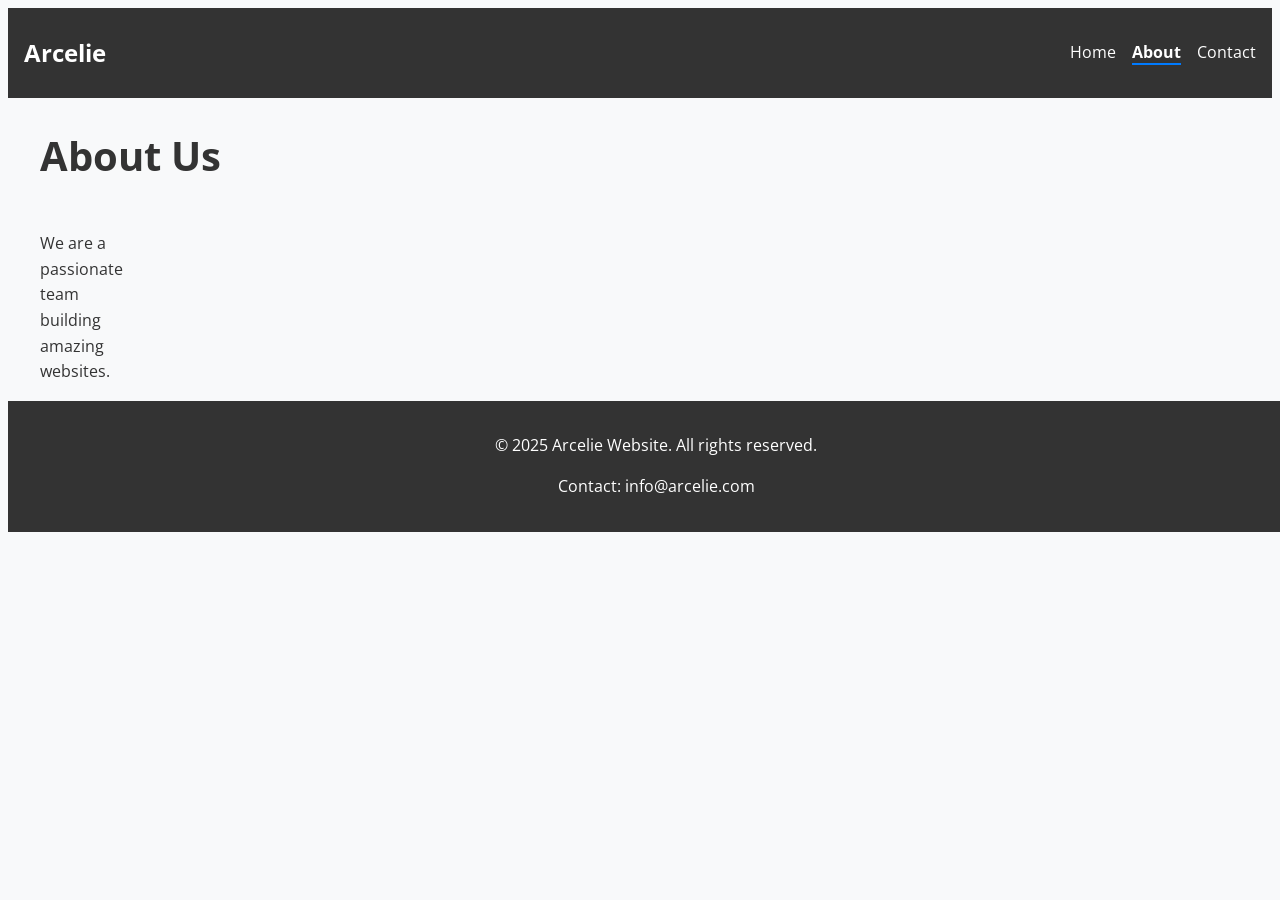
==== about.html @ e24c8805 "Add example pages (about, contact)" ====
<!-- about.html -->
<!DOCTYPE html>
<html lang="en">
<head>
  <meta charset="UTF-8">
  <meta name="viewport" content="width=device-width, initial-scale=1.0">
  <title>About - Arcelie Website</title>
  <link rel="stylesheet" href="css/normalize.css">
  <link rel="stylesheet" href="css/style.css">
  <link href="https://fonts.googleapis.com/css2?family=Open+Sans:wght@400;700&display=swap" rel="stylesheet">
</head>
<body>
  <header>
    <div class="logo">Arcelie</div>
    <nav>
      <ul>
        <li><a href="index.html">Home</a></li>
        <li><a href="about.html" class="active">About</a></li>
        <li><a href="contact.html">Contact</a></li>
      </ul>
    </nav>
  </header>
  <main class="container">
    <h1>About Us</h1>
    <div class="grid">
      <div class="col-12">
        <p>We are a passionate team building amazing websites.</p>
      </div>
    </div>
  </main>
  <footer>
    <p>&copy; 2025 Arcelie Website. All rights reserved.</p>
    <p>Contact: info@arcelie.com</p>
  </footer>
  <script src="js/script.js"></script>
</body>
</html>
---- css/style.css ----
/* css/style.css (updated) */

/* css/style.css (updated) */
header {
  background: #333;
  color: white;
  padding: 1rem;
  display: flex;
  justify-content: space-between;
  align-items: center;
}

.logo {
  font-size: 1.5rem;
  font-weight: bold;
}

nav ul {
  list-style: none;
  display: flex;
  gap: 1rem;
}

nav a {
  color: white;
  text-decoration: none;
}

footer {
  background: #333;
  color: white;
  text-align: center;
  padding: 1rem;
  position: relative;
  bottom: 0;
  width: 100%;
}

.btn {
  padding: 0.5rem 1rem;
  border: none;
  border-radius: 4px;
  cursor: pointer;
  font-size: 1rem;
  transition: background 0.3s;
}

.btn-primary {
  background: #007bff;
  color: white;
}

.btn-primary:hover {
  background: #0056b3;
}

.btn-secondary {
  background: #6c757d;
  color: white;
}

.btn-secondary:hover {
  background: #545b62;
}

.form-group {
  margin-bottom: 1rem;
}

.form-group label {
  display: block;
  margin-bottom: 0.5rem;
}

.form-group input,
.form-group textarea {
  width: 100%;
  padding: 0.5rem;
  border: 1px solid #ccc;
  border-radius: 4px;
  font-size: 1rem;
}

/* css/style.css (updated) */
:root {
  --primary-color: #007bff;
  --secondary-color: #6c757d;
  --accent-color: #28a745;
  --text-color: #333;
  --background-color: #f8f9fa;
}

body {
  font-family: 'Open Sans', Arial, sans-serif;
  color: var(--text-color);
  background: var(--background-color);
  line-height: 1.6;
}

h1 {
  font-size: 2.5rem;
  font-weight: 700;
}

h2 {
  font-size: 2rem;
}

p {
  font-size: 1rem;
}

/* Update previous button styles to use variables */
.btn-primary {
  background: var(--primary-color);
  color: white;
}

.btn-primary:hover {
  background: darken(var(--primary-color), 10%);
}

.btn-secondary {
  background: var(--secondary-color);
  color: white;
}

.btn-secondary:hover {
  background: darken(var(--secondary-color), 10%);
}

/* css/style.css (updated) */
.container {
  max-width: 1200px;
  margin: 0 auto;
  padding: 0 1rem;
}

.grid {
  display: grid;
  grid-template-columns: repeat(12, 1fr);
  gap: 1rem;
}

.col-4 {
  grid-column: span 4;
}

.col-6 {
  grid-column: span 6;
}

@media (max-width: 768px) {
  .grid {
    grid-template-columns: 1fr;
  }

  .col-4, .col-6 {
    grid-column: span 12;
  }

  nav ul {
    flex-direction: column;
    align-items: center;
  }
}

/* css/style.css (updated for active nav link) */
nav a.active {
  font-weight: bold;
  border-bottom: 2px solid var(--primary-color);
}
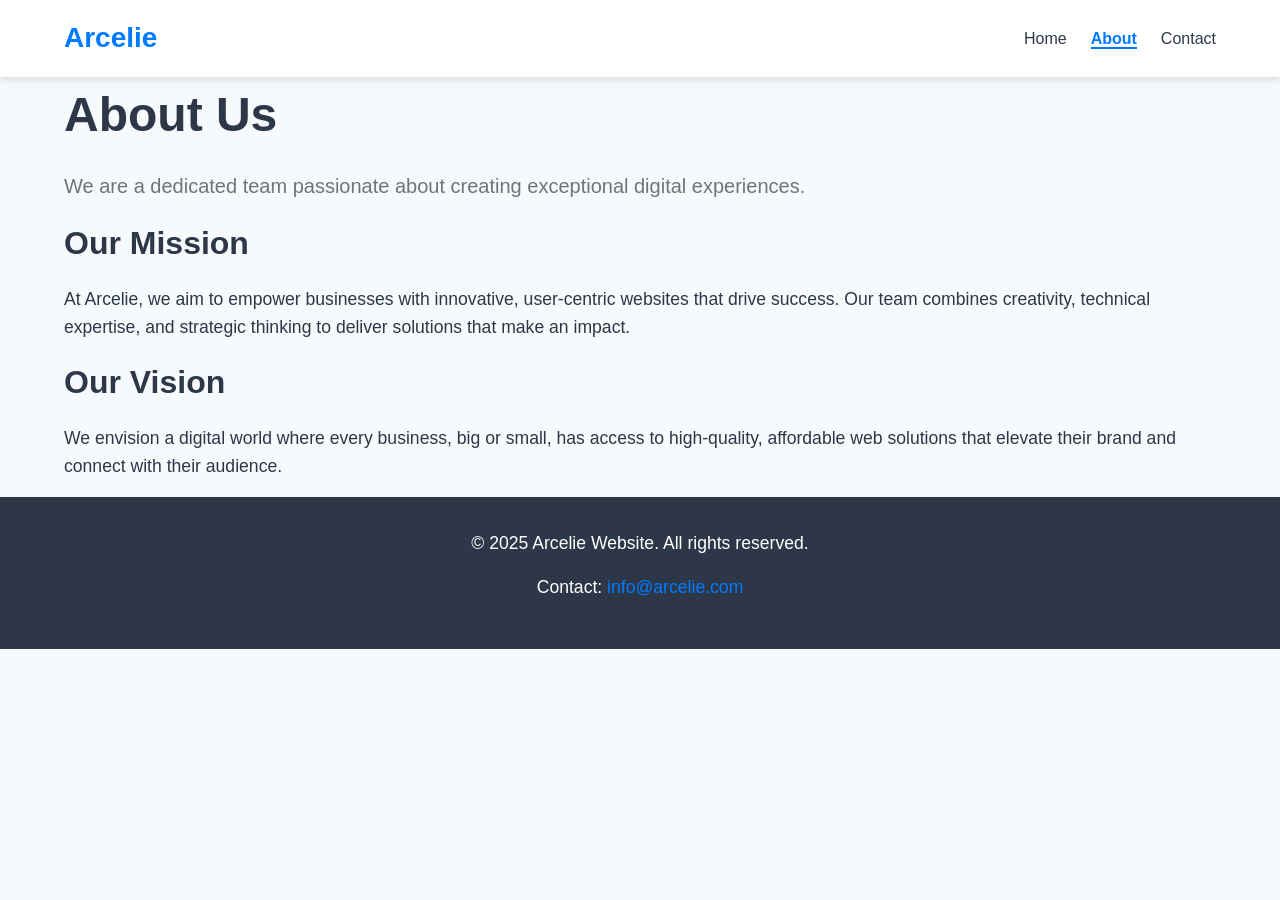
==== commit 48a1b6f2: "Fix Bugs" ====
--- a/about.html
+++ b/about.html
@@ -1,37 +1,49 @@
-<!-- about.html -->
 <!DOCTYPE html>
 <html lang="en">
 <head>
   <meta charset="UTF-8">
   <meta name="viewport" content="width=device-width, initial-scale=1.0">
-  <title>About - Arcelie Website</title>
-  <link rel="stylesheet" href="css/normalize.css">
+  <title>About | Arcelie</title>
   <link rel="stylesheet" href="css/style.css">
-  <link href="https://fonts.googleapis.com/css2?family=Open+Sans:wght@400;700&display=swap" rel="stylesheet">
 </head>
 <body>
   <header>
-    <div class="logo">Arcelie</div>
-    <nav>
-      <ul>
-        <li><a href="index.html">Home</a></li>
-        <li><a href="about.html" class="active">About</a></li>
-        <li><a href="contact.html">Contact</a></li>
-      </ul>
-    </nav>
+    <div class="container">
+      <div class="logo">Arcelie</div>
+      <nav>
+        <ul>
+          <li><a href="index.html">Home</a></li>
+          <li><a href="about.html" class="active">About</a></li>
+          <li><a href="contact.html">Contact</a></li>
+        </ul>
+      </nav>
+    </div>
   </header>
-  <main class="container">
-    <h1>About Us</h1>
-    <div class="grid">
-      <div class="col-12">
-        <p>We are a passionate team building amazing websites.</p>
+
+  <main>
+    <section class="about">
+      <div class="container">
+        <h1>About Us</h1>
+        <p class="lead">We are a dedicated team passionate about creating exceptional digital experiences.</p>
+        <div class="grid">
+          <div class="col-6">
+            <h2>Our Mission</h2>
+            <p>At Arcelie, we aim to empower businesses with innovative, user-centric websites that drive success. Our team combines creativity, technical expertise, and strategic thinking to deliver solutions that make an impact.</p>
+          </div>
+          <div class="col-6">
+            <h2>Our Vision</h2>
+            <p>We envision a digital world where every business, big or small, has access to high-quality, affordable web solutions that elevate their brand and connect with their audience.</p>
+          </div>
+        </div>
       </div>
+    </section>
+  </main>
+
+  <footer>
+    <div class="container">
+      <p>&copy; 2025 Arcelie Website. All rights reserved.</p>
+      <p>Contact: <a href="mailto:info@arcelie.com">info@arcelie.com</a></p>
     </div>
-  </main>
-  <footer>
-    <p>&copy; 2025 Arcelie Website. All rights reserved.</p>
-    <p>Contact: info@arcelie.com</p>
   </footer>
-  <script src="js/script.js"></script>
-</body>
-</html>+
+  <script src="script.js"></script>
--- a/css/style.css
+++ b/css/style.css
@@ -1,172 +1,290 @@
-/* css/style.css (updated) */
-
-/* css/style.css (updated) */
-header {
-  background: #333;
-  color: white;
-  padding: 1rem;
-  display: flex;
-  justify-content: space-between;
-  align-items: center;
-}
-
-.logo {
-  font-size: 1.5rem;
-  font-weight: bold;
-}
-
-nav ul {
-  list-style: none;
-  display: flex;
-  gap: 1rem;
-}
-
-nav a {
-  color: white;
-  text-decoration: none;
-}
-
-footer {
-  background: #333;
-  color: white;
-  text-align: center;
-  padding: 1rem;
-  position: relative;
-  bottom: 0;
-  width: 100%;
-}
-
-.btn {
-  padding: 0.5rem 1rem;
-  border: none;
-  border-radius: 4px;
-  cursor: pointer;
-  font-size: 1rem;
-  transition: background 0.3s;
-}
-
-.btn-primary {
-  background: #007bff;
-  color: white;
-}
-
-.btn-primary:hover {
-  background: #0056b3;
-}
-
-.btn-secondary {
-  background: #6c757d;
-  color: white;
-}
-
-.btn-secondary:hover {
-  background: #545b62;
-}
-
-.form-group {
-  margin-bottom: 1rem;
-}
-
-.form-group label {
-  display: block;
-  margin-bottom: 0.5rem;
-}
-
-.form-group input,
-.form-group textarea {
-  width: 100%;
-  padding: 0.5rem;
-  border: 1px solid #ccc;
-  border-radius: 4px;
-  font-size: 1rem;
-}
-
-/* css/style.css (updated) */
+/* Modernized and enhanced styles for Arcelie website */
+
+/* Root variables for consistent theming */
 :root {
   --primary-color: #007bff;
   --secondary-color: #6c757d;
   --accent-color: #28a745;
-  --text-color: #333;
-  --background-color: #f8f9fa;
+  --text-color: #2d3748;
+  --background-color: #f7fafc;
+  --light-gray: #edf2f7;
+  --white: #ffffff;
+  --shadow: 0 4px 6px rgba(0, 0, 0, 0.1);
+}
+
+/* Reset and base styles */
+* {
+  margin: 0;
+  padding: 0;
+  box-sizing: border-box;
 }
 
 body {
-  font-family: 'Open Sans', Arial, sans-serif;
+  font-family: 'Inter', 'Open Sans', Arial, sans-serif;
   color: var(--text-color);
   background: var(--background-color);
   line-height: 1.6;
 }
 
+/* Typography */
 h1 {
-  font-size: 2.5rem;
+  font-size: 3rem;
   font-weight: 700;
+  margin-bottom: 1rem;
 }
 
 h2 {
   font-size: 2rem;
+  font-weight: 600;
+  margin-bottom: 1rem;
+}
+
+h3 {
+  font-size: 1.5rem;
+  font-weight: 600;
+  margin-bottom: 0.5rem;
 }
 
 p {
-  font-size: 1rem;
-}
-
-/* Update previous button styles to use variables */
-.btn-primary {
-  background: var(--primary-color);
-  color: white;
-}
-
-.btn-primary:hover {
-  background: darken(var(--primary-color), 10%);
-}
-
-.btn-secondary {
-  background: var(--secondary-color);
-  color: white;
-}
-
-.btn-secondary:hover {
-  background: darken(var(--secondary-color), 10%);
-}
-
-/* css/style.css (updated) */
+  font-size: 1.1rem;
+  margin-bottom: 1rem;
+}
+
+.lead {
+  font-size: 1.25rem;
+  color: var(--secondary-color);
+}
+
+/* Container */
 .container {
   max-width: 1200px;
   margin: 0 auto;
-  padding: 0 1rem;
-}
-
-.grid {
+  padding: 0 1.5rem;
+}
+
+/* Header */
+header {
+  background: var(--white);
+  box-shadow: var(--shadow);
+  padding: 1rem 0;
+  position: sticky;
+  top: 0;
+  z-index: 1000;
+}
+
+header .container {
+  display: flex;
+  justify-content: space-between;
+  align-items: center;
+}
+
+.logo {
+  font-size: 1.75rem;
+  font-weight: 700;
+  color: var(--primary-color);
+}
+
+nav ul {
+  list-style: none;
+  display: flex;
+  gap: 1.5rem;
+}
+
+nav a {
+  color: var(--text-color);
+  text-decoration: none;
+  font-size: 1rem;
+  transition: color 0.3s;
+}
+
+nav a:hover {
+  color: var(--primary-color);
+}
+
+nav a.active {
+  color: var(--primary-color);
+  font-weight: 600;
+  border-bottom: 2px solid var(--primary-color);
+}
+
+/* Hero Section */
+.hero {
+  background: linear-gradient(135deg, var(--primary-color) 0%, #00c4b4 100%);
+  color: var(--white);
+  text-align: center;
+  padding: 4rem 0;
+}
+
+.hero h1 {
+  font-size: 3.5rem;
+  margin-bottom: 1rem;
+}
+
+.hero p {
+  font-size: 1.5rem;
+  margin-bottom: 2rem;
+}
+
+/* Features Section */
+.features {
+  padding: 4rem 0;
+  background: var(--white);
+}
+
+.features .grid {
   display: grid;
   grid-template-columns: repeat(12, 1fr);
-  gap: 1rem;
-}
-
-.col-4 {
+  gap: 2rem;
+}
+
+.features .col-4 {
   grid-column: span 4;
-}
-
-.col-6 {
-  grid-column: span 6;
-}
-
+  background: var(--light-gray);
+  padding: 1.5rem;
+  border-radius: 8px;
+  transition: transform 0.3s, box-shadow 0.3s;
+}
+
+.features .col-4:hover {
+  transform: translateY(-5px);
+  box-shadow: var(--shadow);
+}
+
+/* CTA Section */
+.cta {
+  background: var(--light-gray);
+  text-align: center;
+  padding: 4rem 0;
+}
+
+.cta h2 {
+  margin-bottom: 1rem;
+}
+
+.cta p {
+  margin-bottom: 2rem;
+}
+
+/* Contact Section */
+.contact {
+  padding: 4rem 0;
+}
+
+.form {
+  max-width: 600px;
+  margin: 0 auto;
+}
+
+.form-group {
+  margin-bottom: 1.5rem;
+}
+
+.form-group label {
+  display: block;
+  font-weight: 600;
+  margin-bottom: 0.5rem;
+}
+
+.form-group input,
+.form-group textarea {
+  width: 100%;
+  padding: 0.75rem;
+  border: 1px solid var(--light-gray);
+  border-radius: 6px;
+  font-size: 1rem;
+  transition: border-color 0.3s;
+}
+
+.form-group input:focus,
+.form-group textarea:focus {
+  outline: none;
+  border-color: var(--primary-color);
+}
+
+/* Buttons */
+.btn {
+  padding: 0.75rem 1.5rem;
+  border: none;
+  border-radius: 6px;
+  cursor: pointer;
+  font-size: 1rem;
+  font-weight: 600;
+  transition: background 0.3s, transform 0.2s;
+}
+
+.btn-primary {
+  background: var(--primary-color);
+  color: var(--white);
+}
+
+.btn-primary:hover {
+  background: #0056b3;
+  transform: translateY(-2px);
+}
+
+.btn-secondary {
+  background: var(--secondary-color);
+  color: var(--white);
+}
+
+.btn-secondary:hover {
+  background: #545b62;
+  transform: translateY(-2px);
+}
+
+/* Footer */
+footer {
+  background: var(--text-color);
+  color: var(--white);
+  text-align: center;
+  padding: 2rem 0;
+}
+
+footer a {
+  color: var(--primary-color);
+  text-decoration: none;
+}
+
+footer a:hover {
+  text-decoration: underline;
+}
+
+/* Responsive Design */
 @media (max-width: 768px) {
-  .grid {
+  .features .grid {
     grid-template-columns: 1fr;
   }
 
-  .col-4, .col-6 {
+  .features .col-4 {
     grid-column: span 12;
+  }
+
+  .hero h1 {
+    font-size: 2.5rem;
+  }
+
+  .hero p {
+    font-size: 1.25rem;
   }
 
   nav ul {
     flex-direction: column;
     align-items: center;
-  }
-}
-
-/* css/style.css (updated for active nav link) */
-nav a.active {
-  font-weight: bold;
-  border-bottom: 2px solid var(--primary-color);
+    gap: 1rem;
+  }
+}
+
+@media (max-width: 480px) {
+  h1 {
+    font-size: 2rem;
+  }
+
+  h2 {
+    font-size: 1.5rem;
+  }
+
+  .btn {
+    width: 100%;
+    text-align: center;
+  }
 }
